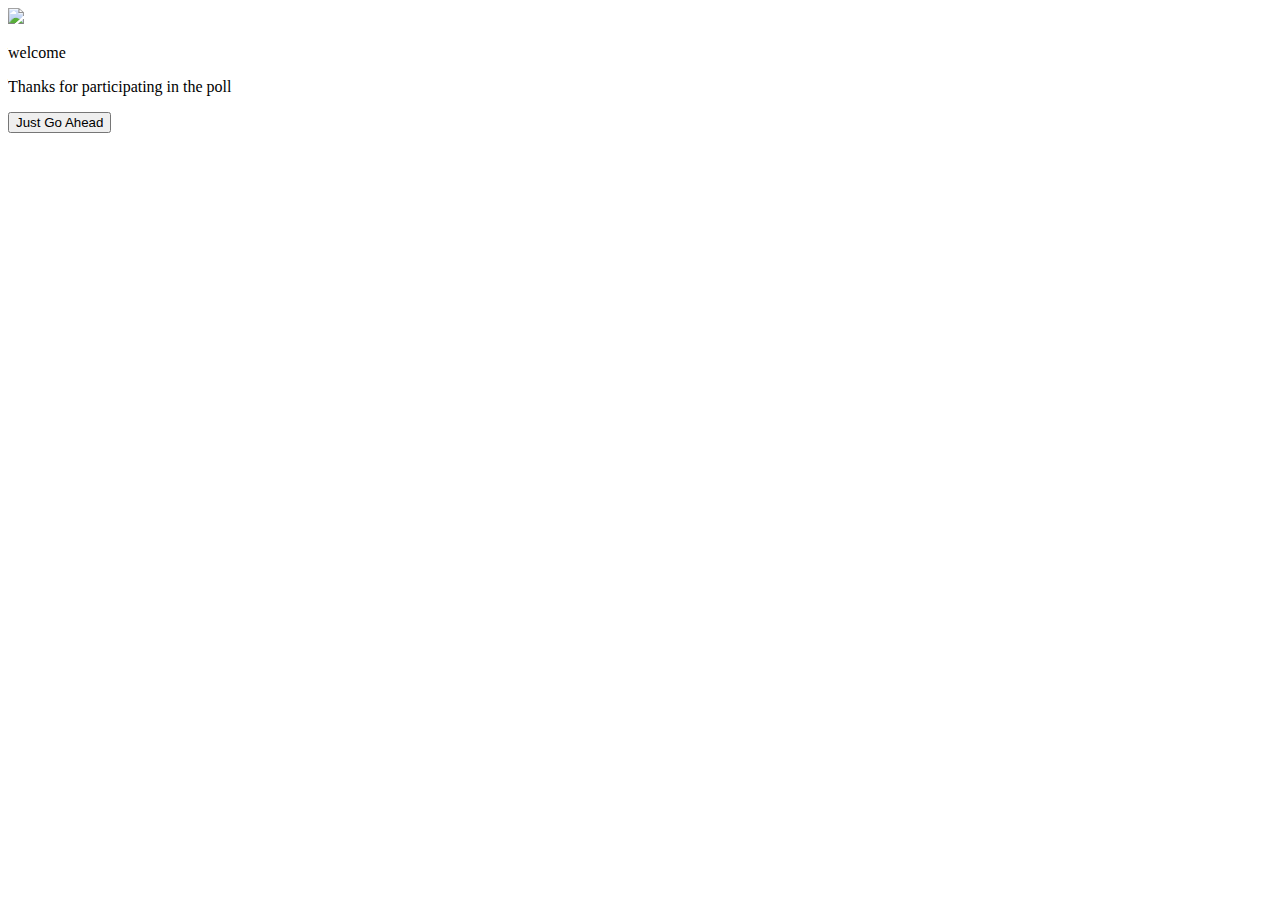
==== index.html @ 5fd60a61 "Adicionando o index.html" ====
<!DOCTYPE html>
<html>
<head>
	<meta charset="UTF-8">
	<title> First challenge - PB Compass </title>
	<meta name="viewport" content="width=device-width, initial-scale=1.0">
	<link rel="stylesheet" href="assets/css/style.css" type="text/css">
</head>
<body>
	<main>
		<section>
			<div>
				<img src="assets/image/zero.svg">
			</div>
			<div>
				<p> welcome </p>
				<p> Thanks for participating in the poll </p>
				<input type="button" value="Just Go Ahead" class="inputIndex">
			</div>
		</section>
	</main>
	
</body>
</html>
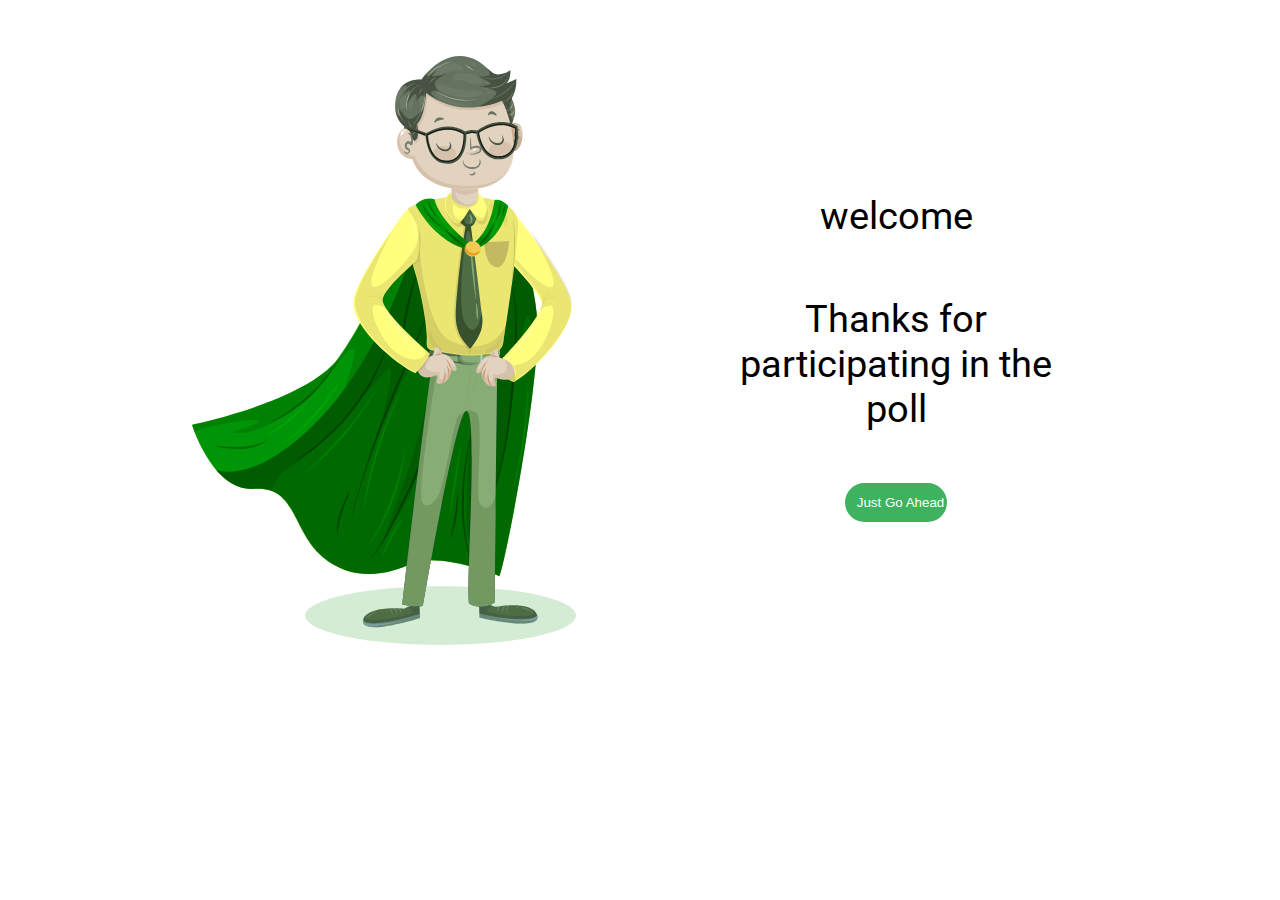
==== commit 35272bb3: "Classe 'text1' criada" ====
--- a/index.html
+++ b/index.html
@@ -13,8 +13,8 @@
 				<img src="assets/image/zero.svg">
 			</div>
 			<div>
-				<p> welcome </p>
-				<p> Thanks for participating in the poll </p>
+				<p class="text1"> welcome </p>
+				<p class="text1"> Thanks for participating in the poll </p>
 				<input type="button" value="Just Go Ahead" class="inputIndex">
 			</div>
 		</section>
--- a/assets/css/style.css
+++ b/assets/css/style.css
@@ -0,0 +1,158 @@
+/*@font-face {
+	font-family: "Inter-Regular";
+	src: url("../font/Inter-Regular.ttf");
+	format("truetype");
+}*/
+
+@import url('https://fonts.googleapis.com/css2?family=Roboto:wght@700&display=swap');
+
+/* RESET DE BROWSER */
+* {
+	padding: 0;
+	margin-top: 1%;
+	margin-left: 0;
+	margin-right: 0;
+	vertical-align: baseline;
+	list-style: none;
+	border: 0
+}
+
+p {
+	font-family: 'Roboto', sans-serif;
+}
+
+main > section {
+	display: flex;
+	align-items: center;
+	width: 90%;
+	margin-left: auto;
+	margin-right: auto;
+	padding: 15px;
+	justify-content: space-evenly;
+	text-align: center;
+}
+
+section.second div:nth-child(2) p:first-child {
+	font-size: 2vw;
+	padding: 10px;
+}
+
+section.second div:nth-child(2) p:last-child {
+	font-size: 2vw;
+	font-weight: none;
+	padding: 10px;
+}
+
+section > div {
+	/*width: 90%;*/
+	width: 30vw;
+}
+
+section > div:last-child {
+	/*width: 90%;*/
+	width: 30vw;
+}
+
+.text_3rd {
+	font-size: 2vw;
+}
+
+p.text1 {
+	font-size: 3vw;
+	padding: 10px;
+}
+
+p.text2 {
+	font-size: 1.5vw;
+	padding: 10px;
+}
+
+
+main img {
+	/*width: 80%;*/
+	width: 30vw;
+}
+
+section > div:nth-child(2) div:first-child {
+	width: 100%;
+	margin-left: auto;
+	margin-right: auto;
+}
+
+div.buttonsFlex {
+	display: flex;
+	flex-wrap: nowrap;
+	justify-content: space-evenly;
+	margin-left: auto;
+	margin-right: auto;
+}
+
+input {
+	width: 8vw;
+	color: #FFFFFF;
+	background-color: #3EB25E;
+	border-radius: 35px;
+	padding: 12px;
+}
+
+.inputIndex {
+	
+}
+
+.inputIndex:hover {
+	scale: 1.5;
+}
+
+@media (max-width: 590px) {
+	main > section, main > section.second {
+		display: block;
+		margin-left: auto;
+		margin-right: auto;
+		width: 90%;
+		padding: 15px;
+		text-align: center;
+	}
+	
+	section > div {
+	/*width: 90%;*/
+	width: 30vw;
+	margin-left: auto;
+	margin-right: auto;
+	}
+
+	section > div:last-child {
+		/*width: 90%;*/
+		width: 30vw;
+	}
+}
+
+@media (min-width: 500px) and (max-width: 1192px){
+	input {
+		width: 18vw;
+		color: #FFFFFF;
+		background-color: #3EB25E;
+		border-radius: 35px;
+		padding: 12px;
+		margin-left: auto;
+		margin-right: auto;
+	}
+	div.buttonsFlex {
+		display: flex;
+		width: 40vw;
+		flex-wrap: nowrap;
+		justify-content: space-evenly;
+		margin-left: auto;
+		margin-right: auto;
+	}
+}
+
+/*@media (max-width: 1258px) {
+	input {
+		width: 10vw;
+		height: 4vw;
+		color: #FFFFFF;
+		background-color: #3EB25E;
+		border-radius: 35px;
+		padding: 12px;
+	}
+}*/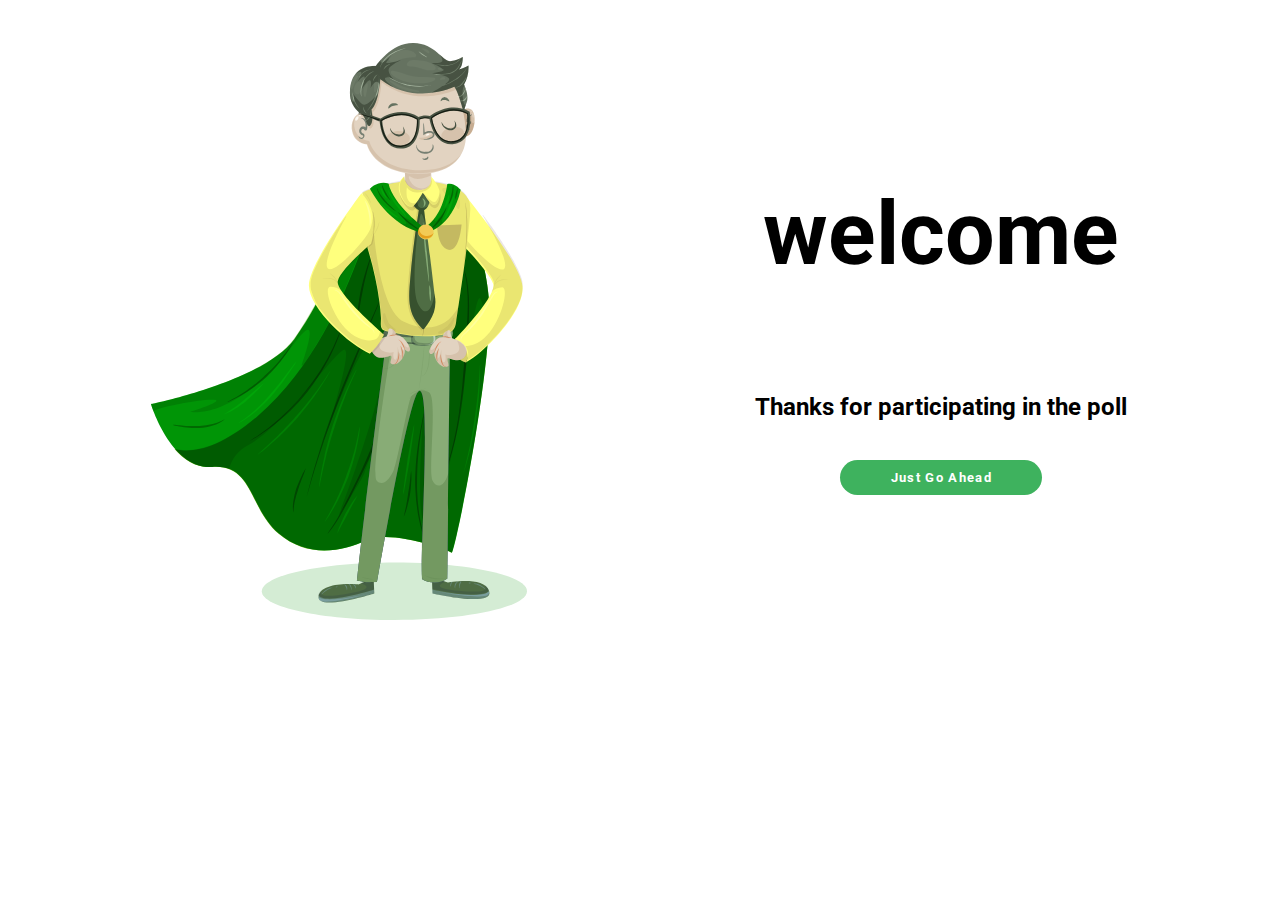
==== commit 4cd851c4: "alteracao do tamanho dos textos" ====
--- a/index.html
+++ b/index.html
@@ -5,6 +5,7 @@
 	<title> First challenge - PB Compass </title>
 	<meta name="viewport" content="width=device-width, initial-scale=1.0">
 	<link rel="stylesheet" href="assets/css/style.css" type="text/css">
+	<script src="assets/js/script.js"> </script>
 </head>
 <body>
 	<main>
@@ -14,8 +15,8 @@
 			</div>
 			<div>
 				<p class="text1"> welcome </p>
-				<p class="text1"> Thanks for participating in the poll </p>
-				<input type="button" value="Just Go Ahead" class="inputIndex">
+				<p class="text1-2"> Thanks for participating in the poll </p>
+				<a href="2nd.html"> <input type="button" value="Just Go Ahead" class="inputIndex"> </a>
 			</div>
 		</section>
 	</main>
--- a/assets/css/style.css
+++ b/assets/css/style.css
@@ -1,17 +1,12 @@
-/*@font-face {
-	font-family: "Inter-Regular";
-	src: url("../font/Inter-Regular.ttf");
-	format("truetype");
-}*/
-
-@import url('https://fonts.googleapis.com/css2?family=Roboto:wght@700&display=swap');
+/* IMPORTACAO DE FONTE */
+@import url('https://fonts.googleapis.com/css2?family=Roboto:wght@400;700&display=swap');
 
 /* RESET DE BROWSER */
 * {
 	padding: 0;
 	margin-top: 1%;
-	margin-left: 0;
-	margin-right: 0;
+	margin-right: 1%;
+	margin-left: 1%;
 	vertical-align: baseline;
 	list-style: none;
 	border: 0
@@ -24,53 +19,107 @@
 main > section {
 	display: flex;
 	align-items: center;
+	text-align: center;
+	margin-left: auto;
+	margin-right: auto;
+}
+
+section.second div:nth-child(2) p:first-child {
+	/*font-size: 2vw;*/
+	font-size: 40%;
+	padding: 10px;
+}
+
+section.second div:nth-child(2) p:last-child {
+	/*font-size: 2vw;*/
+	font-size: 30%;
+	font-weight: none;
+	padding: 10px;
+}
+
+section > div {
 	width: 90%;
-	margin-left: auto;
-	margin-right: auto;
-	padding: 15px;
-	justify-content: space-evenly;
+	/*width: 30vw;*/
+}
+
+div.container2nd {
+	width: 80%;
+}
+
+div.div2nd {
+	width: 100%;
+}
+
+section > div:first-child {
+	width: 50%;
+}
+
+section > div:last-child {
+	width: 50%;
+	/*width: 30vw;*/
+}
+
+p.text_3rd {
+	/*font-size: 1.5vw;*/
+	font-size: 100%;
+	font-weight: bold;
+	padding: 10px;
+	margin-left: 25%;
+	text-align: left;
+}
+
+div.containerButtons3rd {
+	/*width: 30vw;*/
+	/*width: 80%;*/
+	width: 55%;
+	margin-left: auto;
+	margin-right: auto;
+}
+
+div.divButtons3rd {
+	display: flex;
+	justify-content: space-between;
+}
+
+.button3rd {
+	/*margin-left: auto;
+	margin-right: auto;*/
+	width: 100%;
+}
+
+.displayBlock {
+	display: block;
+}
+
+p.text1 {
+	/*font-size: 3vw;*/
+	font-size: 550%;
+	padding: 10px;
 	text-align: center;
-}
-
-section.second div:nth-child(2) p:first-child {
-	font-size: 2vw;
-	padding: 10px;
-}
-
-section.second div:nth-child(2) p:last-child {
-	font-size: 2vw;
-	font-weight: none;
-	padding: 10px;
-}
-
-section > div {
-	/*width: 90%;*/
-	width: 30vw;
-}
-
-section > div:last-child {
-	/*width: 90%;*/
-	width: 30vw;
-}
-
-.text_3rd {
-	font-size: 2vw;
-}
-
-p.text1 {
-	font-size: 3vw;
-	padding: 10px;
+	font-weight: bold;
+}
+
+p.text1-2 {
+	font-size: 150%;
+	padding: 10px;
+	text-align: center;
+	font-weight: bold;
 }
 
 p.text2 {
-	font-size: 1.5vw;
+	/*font-size: 1.5vw;*/
+	font-size: 200%;
 	padding: 10px;
 }
 
 
 main img {
-	/*width: 80%;*/
-	width: 30vw;
+	width: 65%;
+	/*width: 30vw;*/
+}
+
+.buttonPadrao {
+	width: 100%;
 }
 
 section > div:nth-child(2) div:first-child {
@@ -81,28 +130,53 @@
 
 div.buttonsFlex {
 	display: flex;
-	flex-wrap: nowrap;
-	justify-content: space-evenly;
+	justify-content: space-between;
 	margin-left: auto;
 	margin-right: auto;
 }
 
 input {
-	width: 8vw;
+	/*width: 8vw;*/
+	width: 50%;
 	color: #FFFFFF;
+	font-weight: bold;
+	font-family: 'Roboto', sans-serif;
+	letter-spacing: 0.1em;
 	background-color: #3EB25E;
 	border-radius: 35px;
-	padding: 12px;
+	padding: 10px;
 }
 
 .inputIndex {
-	
+	width: 35%;
+}
+
+.select3rd {
+	border: 1px solid rgba(0, 0, 0, 0.25);
+	border-radius: 15px;
+	/*width: 25vw;*/
+	width: 50%;
+	padding: 8px;
+	font-family: 'Roboto', sans-serif;
 }
 
 .inputIndex:hover {
 	scale: 1.5;
 }
 
+div.radioAlign {
+	display: block;
+	text-align: left;
+	margin-left: 22%;
+	width: 25%;
+}
+
+div.radioAlign label {
+	/*font-size: 1.5vw;*/
+	font-size: 70%;
+}
+
+/* MEDIA QUERIES */
 @media (max-width: 590px) {
 	main > section, main > section.second {
 		display: block;
@@ -114,21 +188,27 @@
 	}
 	
 	section > div {
-	/*width: 90%;*/
-	width: 30vw;
-	margin-left: auto;
-	margin-right: auto;
-	}
-
-	section > div:last-child {
-		/*width: 90%;*/
+		/*width: 30vw;*/
+		width: 100%;
+		margin-left: auto;
+		margin-right: auto;
+	}
+
+	/*section > div:last-child {
 		width: 30vw;
+	}*/
+	
+	p.text2 {
+		/*font-size: 1.5vw;*/
+		font-size: 120%;
+		padding: 10px;
 	}
 }
 
 @media (min-width: 500px) and (max-width: 1192px){
 	input {
-		width: 18vw;
+		/*width: 18vw;*/
+		width: 80%;
 		color: #FFFFFF;
 		background-color: #3EB25E;
 		border-radius: 35px;
@@ -138,7 +218,8 @@
 	}
 	div.buttonsFlex {
 		display: flex;
-		width: 40vw;
+		/*width: 40vw;*/
+		width: 100%;
 		flex-wrap: nowrap;
 		justify-content: space-evenly;
 		margin-left: auto;
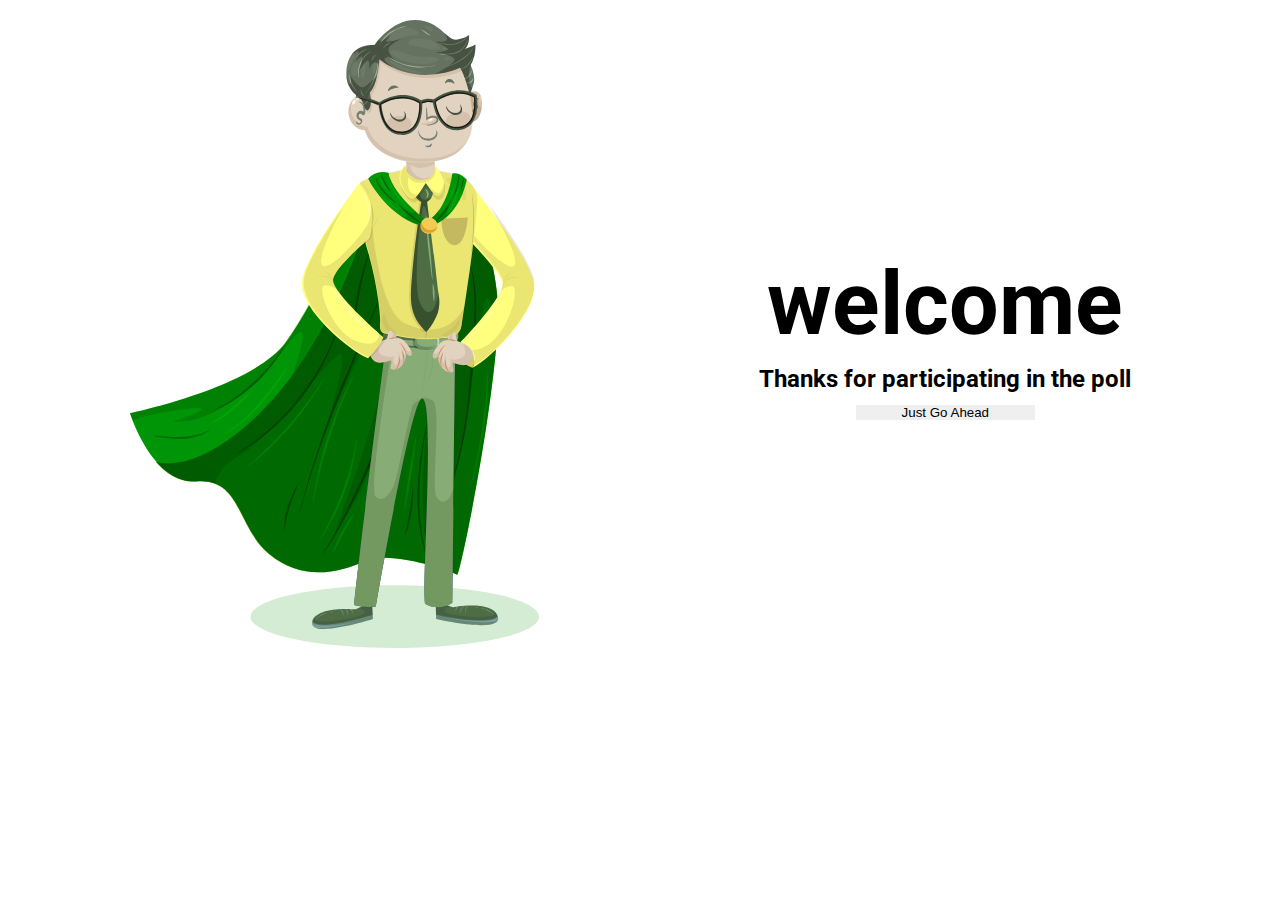
==== commit 180c4594: "classe para personalizar a largura da imagem da index" ====
--- a/index.html
+++ b/index.html
@@ -11,7 +11,7 @@
 	<main>
 		<section>
 			<div>
-				<img src="assets/image/zero.svg">
+				<img src="assets/image/zero.svg" class="imgIndex">
 			</div>
 			<div>
 				<p class="text1"> welcome </p>
--- a/assets/css/style.css
+++ b/assets/css/style.css
@@ -4,9 +4,7 @@
 /* RESET DE BROWSER */
 * {
 	padding: 0;
-	margin-top: 1%;
-	margin-right: 1%;
-	margin-left: 1%;
+	margin: 0;
 	vertical-align: baseline;
 	list-style: none;
 	border: 0
@@ -22,6 +20,7 @@
 	text-align: center;
 	margin-left: auto;
 	margin-right: auto;
+	justify-content: space-evenly;
 }
 
 section.second div:nth-child(2) p:first-child {
@@ -38,34 +37,19 @@
 }
 
 section > div {
-	width: 90%;
-	/*width: 30vw;*/
-}
-
-div.container2nd {
+	width: 40%;
+	padding: 20px;
+}
+
+.imgIndex {
 	width: 80%;
 }
 
-div.div2nd {
-	width: 100%;
-}
-
-section > div:first-child {
-	width: 50%;
-}
-
-section > div:last-child {
-	width: 50%;
-	/*width: 30vw;*/
-}
-
 p.text_3rd {
-	/*font-size: 1.5vw;*/
-	font-size: 100%;
-	font-weight: bold;
-	padding: 10px;
-	margin-left: 25%;
+	font-weight: bold;
 	text-align: left;
+	font-size: 150%;
+	padding: 10px;
 }
 
 div.containerButtons3rd {
@@ -78,13 +62,30 @@
 
 div.divButtons3rd {
 	display: flex;
+	padding: 15px;
 	justify-content: space-between;
 }
 
-.button3rd {
-	/*margin-left: auto;
-	margin-right: auto;*/
-	width: 100%;
+.buttonPadrao {
+	/*width: 8vw;*/
+	width: 40%;
+	color: #FFFFFF;
+	font-weight: bold;
+	font-family: 'Roboto', sans-serif;
+	background-color: #3EB25E;
+	border-radius: 35px;
+	padding: 5px;
+	
+}
+
+.buttonSkip {
+	width: 100%;
+	color: #FFFFFF;
+	font-weight: bold;
+	font-family: 'Roboto', sans-serif;
+	background-color: #3EB25E;
+	border-radius: 35px;
+	padding: 10px;
 }
 
 .displayBlock {
@@ -94,7 +95,6 @@
 p.text1 {
 	/*font-size: 3vw;*/
 	font-size: 550%;
-	padding: 10px;
 	text-align: center;
 	font-weight: bold;
 }
@@ -114,7 +114,7 @@
 
 
 main img {
-	width: 65%;
+	width: 100%;
 	/*width: 30vw;*/
 }
 
@@ -135,17 +135,16 @@
 	margin-right: auto;
 }
 
-input {
+/*input {
 	/*width: 8vw;*/
-	width: 50%;
+	/*width: 50%;
 	color: #FFFFFF;
 	font-weight: bold;
 	font-family: 'Roboto', sans-serif;
-	letter-spacing: 0.1em;
 	background-color: #3EB25E;
 	border-radius: 35px;
 	padding: 10px;
-}
+}*/
 
 .inputIndex {
 	width: 35%;
@@ -155,7 +154,7 @@
 	border: 1px solid rgba(0, 0, 0, 0.25);
 	border-radius: 15px;
 	/*width: 25vw;*/
-	width: 50%;
+	width: 100%;
 	padding: 8px;
 	font-family: 'Roboto', sans-serif;
 }
@@ -165,10 +164,13 @@
 }
 
 div.radioAlign {
-	display: block;
-	text-align: left;
-	margin-left: 22%;
-	width: 25%;
+	/*display: flex;*/
+	/*flex-direction: column;
+	text-align: right;*/
+	margin-right: 50%;
+	font-size: 150%;
+	font-family: 'Roboto', sans-serif;
+	width: 100%;
 }
 
 div.radioAlign label {
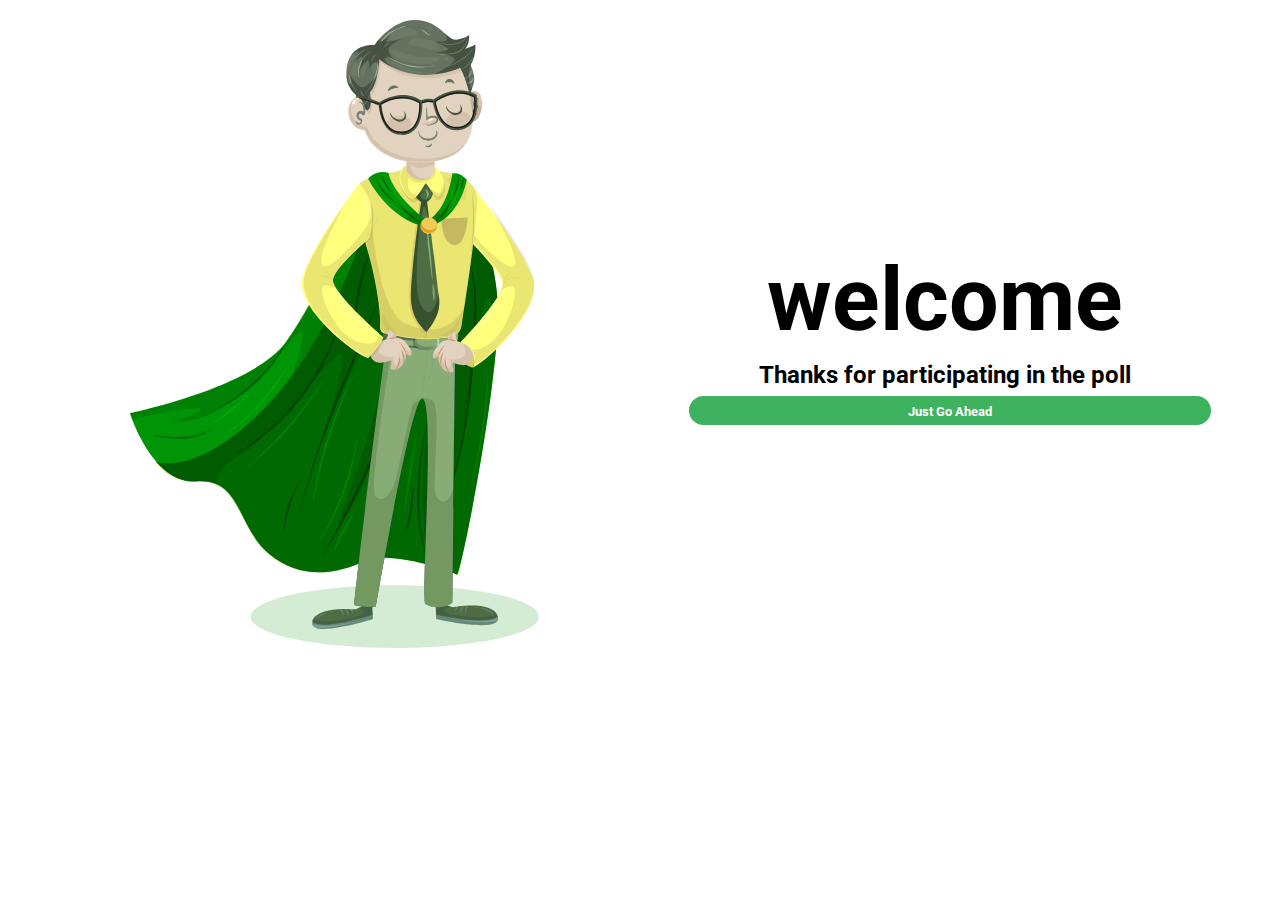
==== commit 0d8c4fe5: "estilizacao pendente do botao Just Go Ahead" ====
--- a/index.html
+++ b/index.html
@@ -16,7 +16,7 @@
 			<div>
 				<p class="text1"> welcome </p>
 				<p class="text1-2"> Thanks for participating in the poll </p>
-				<a href="2nd.html"> <input type="button" value="Just Go Ahead" class="inputIndex"> </a>
+				<a href="2nd.html" class="buttonPadrao"> <input type="button" value="Just Go Ahead" class="buttonPadrao"> </a>
 			</div>
 		</section>
 	</main>
--- a/assets/css/style.css
+++ b/assets/css/style.css
@@ -18,8 +18,6 @@
 	display: flex;
 	align-items: center;
 	text-align: center;
-	margin-left: auto;
-	margin-right: auto;
 	justify-content: space-evenly;
 }
 
@@ -68,13 +66,20 @@
 
 .buttonPadrao {
 	/*width: 8vw;*/
-	width: 40%;
+	width: 10%;
 	color: #FFFFFF;
 	font-weight: bold;
 	font-family: 'Roboto', sans-serif;
 	background-color: #3EB25E;
 	border-radius: 35px;
 	padding: 5px;
+}
+
+.form3rd {
+	width: 100%;
+}
+
+.form4th {
 	
 }
 
@@ -86,6 +91,10 @@
 	background-color: #3EB25E;
 	border-radius: 35px;
 	padding: 10px;
+	/*width: 418px;
+	height: 36px;
+	left: 734px;
+	top: 623px;*/
 }
 
 .displayBlock {
@@ -135,17 +144,6 @@
 	margin-right: auto;
 }
 
-/*input {
-	/*width: 8vw;*/
-	/*width: 50%;
-	color: #FFFFFF;
-	font-weight: bold;
-	font-family: 'Roboto', sans-serif;
-	background-color: #3EB25E;
-	border-radius: 35px;
-	padding: 10px;
-}*/
-
 .inputIndex {
 	width: 35%;
 }
@@ -165,9 +163,8 @@
 
 div.radioAlign {
 	/*display: flex;*/
-	/*flex-direction: column;
-	text-align: right;*/
-	margin-right: 50%;
+	/*flex-direction: column;*/
+	text-align: left;
 	font-size: 150%;
 	font-family: 'Roboto', sans-serif;
 	width: 100%;
@@ -180,18 +177,17 @@
 
 /* MEDIA QUERIES */
 @media (max-width: 590px) {
-	main > section, main > section.second {
+	main > section {
 		display: block;
 		margin-left: auto;
 		margin-right: auto;
-		width: 90%;
-		padding: 15px;
+		/*padding: 15px;*/
 		text-align: center;
 	}
 	
 	section > div {
 		/*width: 30vw;*/
-		width: 100%;
+		width: 80%;
 		margin-left: auto;
 		margin-right: auto;
 	}
@@ -208,16 +204,7 @@
 }
 
 @media (min-width: 500px) and (max-width: 1192px){
-	input {
-		/*width: 18vw;*/
-		width: 80%;
-		color: #FFFFFF;
-		background-color: #3EB25E;
-		border-radius: 35px;
-		padding: 12px;
-		margin-left: auto;
-		margin-right: auto;
-	}
+	
 	div.buttonsFlex {
 		display: flex;
 		/*width: 40vw;*/
@@ -227,6 +214,15 @@
 		margin-left: auto;
 		margin-right: auto;
 	}
+	
+	div.radioAlign {
+	/*display: flex;*/
+	/*flex-direction: column;*/
+	text-align: left;
+	font-size: 150%;
+	font-family: 'Roboto', sans-serif;
+	width: 100%;
+}
 }
 
 /*@media (max-width: 1258px) {
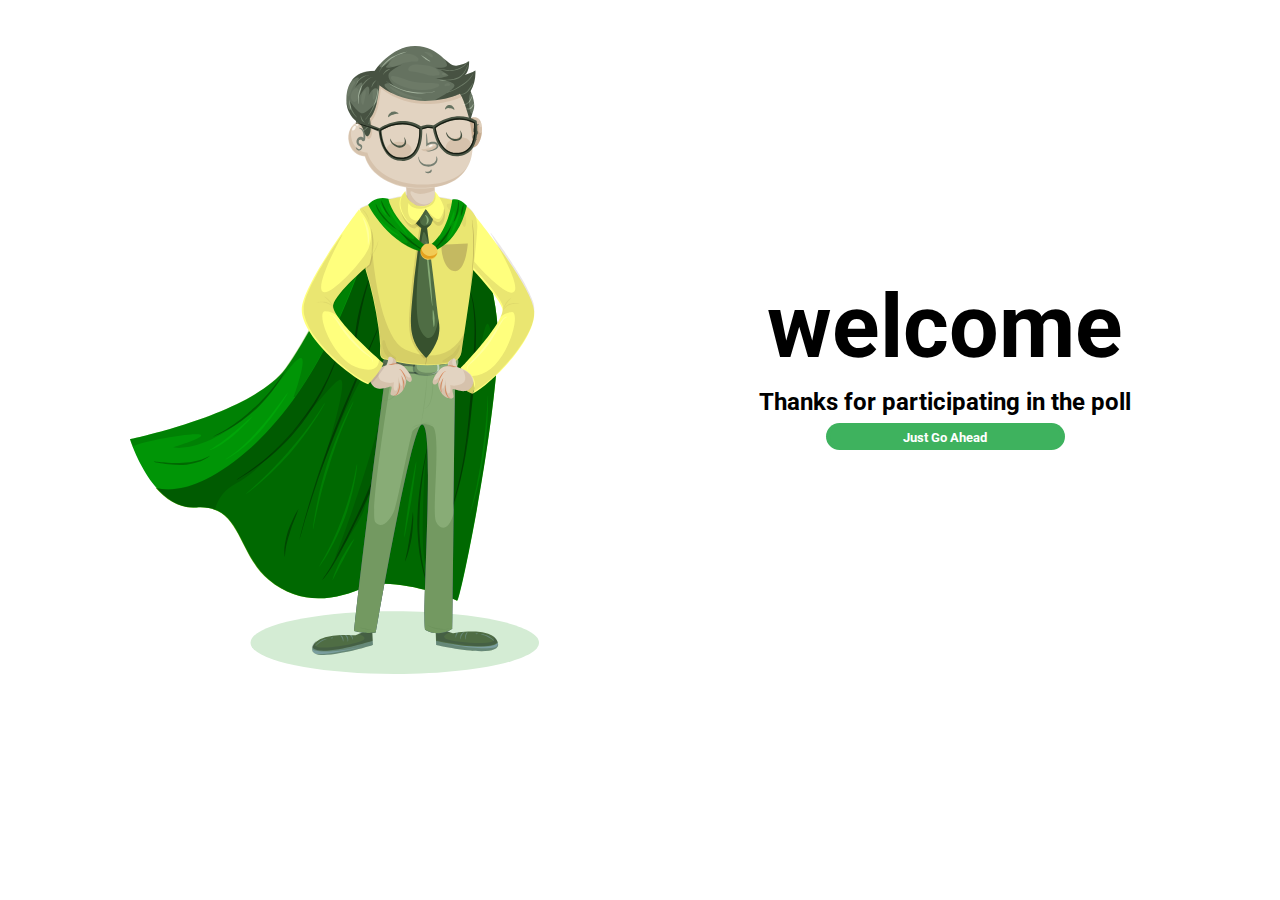
==== commit 3570ee56: "indentacao do codigo" ====
--- a/index.html
+++ b/index.html
@@ -2,7 +2,7 @@
 <html>
 <head>
 	<meta charset="UTF-8">
-	<title> First challenge - PB Compass </title>
+	<title> First challenge - 1 </title>
 	<meta name="viewport" content="width=device-width, initial-scale=1.0">
 	<link rel="stylesheet" href="assets/css/style.css" type="text/css">
 	<script src="assets/js/script.js"> </script>
@@ -20,6 +20,5 @@
 			</div>
 		</section>
 	</main>
-	
 </body>
 </html>--- a/assets/css/style.css
+++ b/assets/css/style.css
@@ -10,6 +10,11 @@
 	border: 0
 }
 
+body {
+	margin-top: 2%;
+	margin-bottom: 2%;
+}
+
 p {
 	font-family: 'Roboto', sans-serif;
 }
@@ -21,24 +26,25 @@
 	justify-content: space-evenly;
 }
 
-section.second div:nth-child(2) p:first-child {
-	/*font-size: 2vw;*/
-	font-size: 40%;
-	padding: 10px;
-}
-
-section.second div:nth-child(2) p:last-child {
-	/*font-size: 2vw;*/
-	font-size: 30%;
-	font-weight: none;
-	padding: 10px;
-}
-
 section > div {
 	width: 40%;
 	padding: 20px;
 }
 
+.errorMessageForm {
+	visibility: hidden;
+	width: 50%;
+	text-align: left;
+	border: 1px solid rgba(0, 0, 0, 0.25);
+	padding: 6px;
+	background-color: red;
+}
+
+/*.errorMessageForm:active {
+	transform: scale (2);
+	/*transition: 1.5s;
+}*/
+
 .imgIndex {
 	width: 80%;
 }
@@ -50,29 +56,28 @@
 	padding: 10px;
 }
 
-div.containerButtons3rd {
-	/*width: 30vw;*/
-	/*width: 80%;*/
-	width: 55%;
-	margin-left: auto;
-	margin-right: auto;
-}
-
-div.divButtons3rd {
+div.divButtons {
 	display: flex;
 	padding: 15px;
 	justify-content: space-between;
 }
 
+input.textBox {
+	border: 1px solid rgba(0, 0, 0, 0.25);
+	border-radius: 20px;
+	width: 459px;
+	height: 225px;
+}
+
 .buttonPadrao {
 	/*width: 8vw;*/
-	width: 10%;
+	width: 45%;
 	color: #FFFFFF;
 	font-weight: bold;
 	font-family: 'Roboto', sans-serif;
 	background-color: #3EB25E;
 	border-radius: 35px;
-	padding: 5px;
+	padding: 4px;
 }
 
 .form3rd {
@@ -125,16 +130,6 @@
 main img {
 	width: 100%;
 	/*width: 30vw;*/
-}
-
-.buttonPadrao {
-	width: 100%;
-}
-
-section > div:nth-child(2) div:first-child {
-	width: 100%;
-	margin-left: auto;
-	margin-right: auto;
 }
 
 div.buttonsFlex {
@@ -151,7 +146,6 @@
 .select3rd {
 	border: 1px solid rgba(0, 0, 0, 0.25);
 	border-radius: 15px;
-	/*width: 25vw;*/
 	width: 100%;
 	padding: 8px;
 	font-family: 'Roboto', sans-serif;
@@ -162,16 +156,12 @@
 }
 
 div.radioAlign {
-	/*display: flex;*/
-	/*flex-direction: column;*/
 	text-align: left;
 	font-size: 150%;
 	font-family: 'Roboto', sans-serif;
-	width: 100%;
 }
 
 div.radioAlign label {
-	/*font-size: 1.5vw;*/
 	font-size: 70%;
 }
 
@@ -181,23 +171,16 @@
 		display: block;
 		margin-left: auto;
 		margin-right: auto;
-		/*padding: 15px;*/
 		text-align: center;
 	}
 	
 	section > div {
-		/*width: 30vw;*/
 		width: 80%;
 		margin-left: auto;
 		margin-right: auto;
 	}
-
-	/*section > div:last-child {
-		width: 30vw;
-	}*/
 	
 	p.text2 {
-		/*font-size: 1.5vw;*/
 		font-size: 120%;
 		padding: 10px;
 	}
@@ -207,7 +190,6 @@
 	
 	div.buttonsFlex {
 		display: flex;
-		/*width: 40vw;*/
 		width: 100%;
 		flex-wrap: nowrap;
 		justify-content: space-evenly;
@@ -216,22 +198,51 @@
 	}
 	
 	div.radioAlign {
-	/*display: flex;*/
-	/*flex-direction: column;*/
-	text-align: left;
-	font-size: 150%;
-	font-family: 'Roboto', sans-serif;
-	width: 100%;
-}
-}
-
-/*@media (max-width: 1258px) {
-	input {
-		width: 10vw;
-		height: 4vw;
-		color: #FFFFFF;
-		background-color: #3EB25E;
-		border-radius: 35px;
-		padding: 12px;
-	}
-}*/+		text-align: left;
+		font-size: 150%;
+		font-family: 'Roboto', sans-serif;
+		width: 100%;
+	}
+}
+
+@media (max-width: 608px) {
+	input.textBox {
+		width: 261px;
+		height: 129px;
+	}
+}
+
+@media (min-width: 608px) and (max-width: 675px) {
+	input.textBox {
+		width: 271px;
+		height: 134px;
+	}
+}
+
+@media (min-width: 675px) and (max-width: 755px) {
+	input.textBox {
+		width: 301px;
+		height: 148px;
+	}
+}
+
+@media (min-width: 755px) and (max-width: 825px) {
+	input.textBox {
+		width: 334px;
+		height: 164px;
+	}
+}
+
+@media (min-width: 825px) and (max-width: 945px) {
+	input.textBox {
+		width: 371px;
+		height: 182px;
+	}
+}
+
+@media (min-width: 945px) and (max-width: 1070px) {
+	input.textBox {
+		width: 413px;
+		height: 202px;
+	}
+}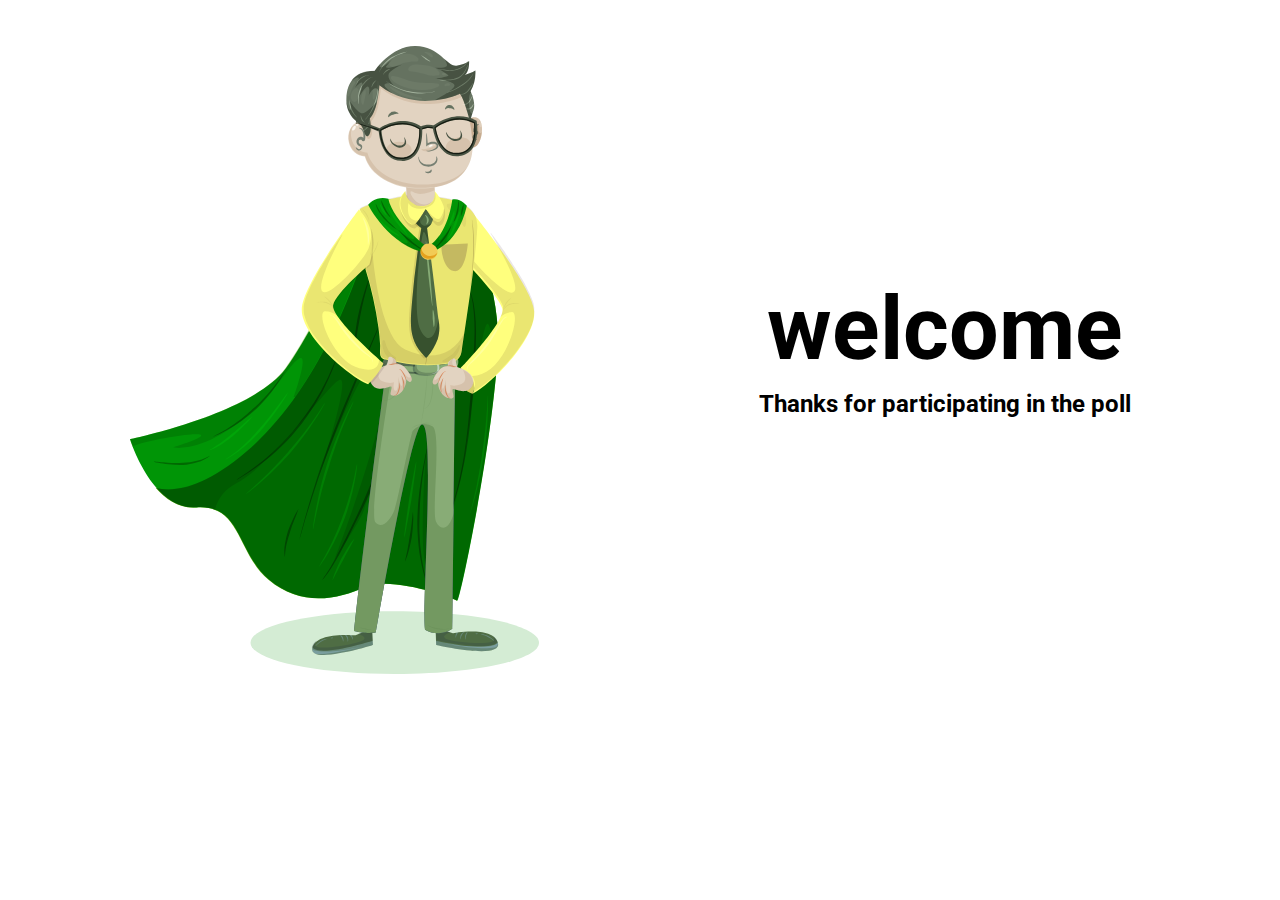
==== commit 4ca067ae: "hover do botao usando funcao em javascript" ====
--- a/index.html
+++ b/index.html
@@ -16,7 +16,7 @@
 			<div>
 				<p class="text1"> welcome </p>
 				<p class="text1-2"> Thanks for participating in the poll </p>
-				<a href="2nd.html" class="buttonPadrao"> <input type="button" value="Just Go Ahead" class="buttonPadrao"> </a>
+				<button type="button" onmouseover="hover()" onmouseleave="fora()" id="buttonIndex" onclick="location.href='2nd.html'" class="buttonPadraoIndex"></button>
 			</div>
 		</section>
 	</main>
